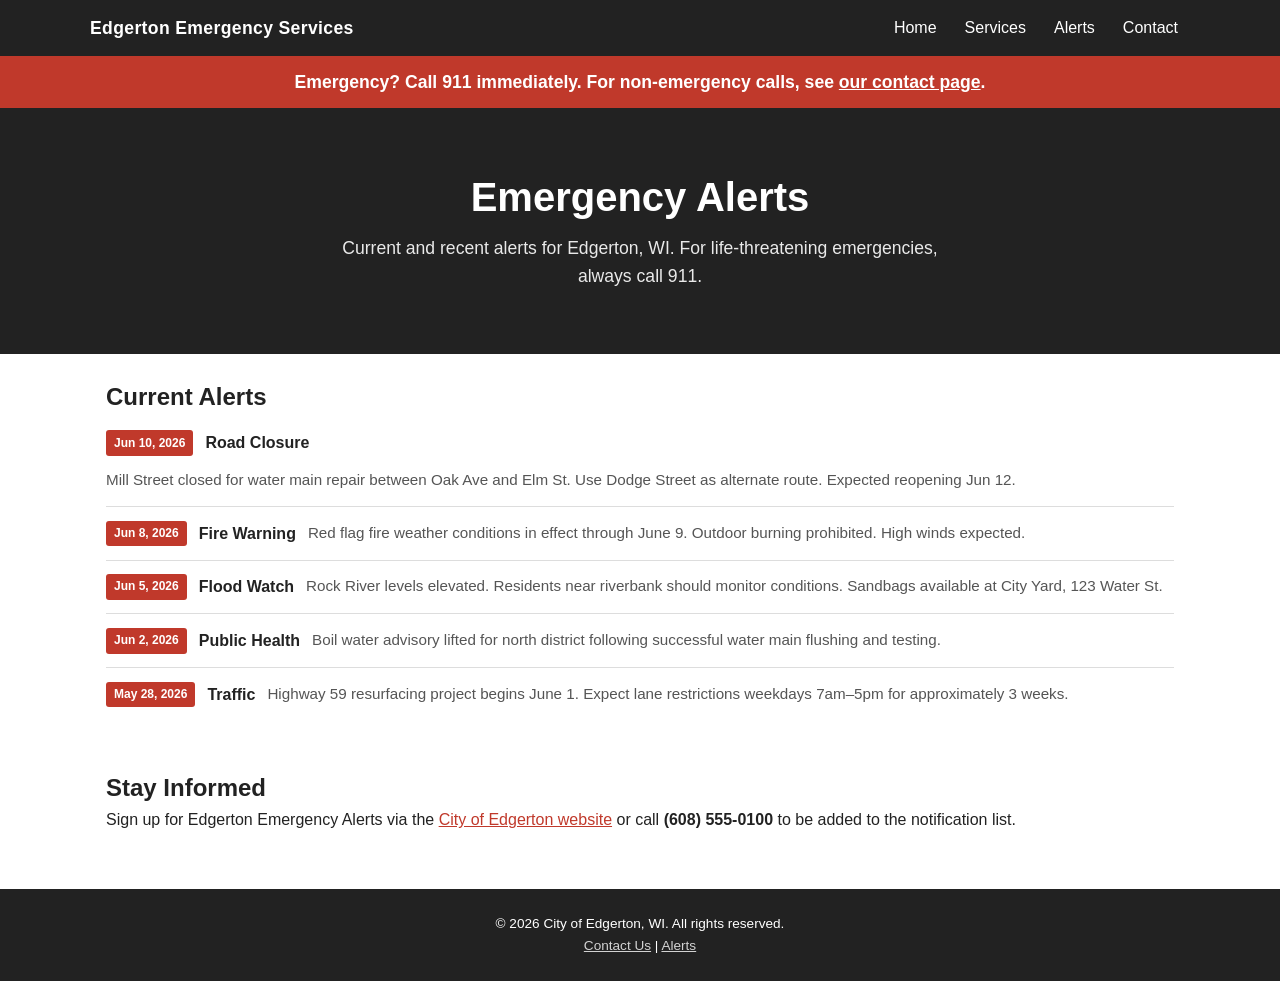
==== alerts.html @ 307ac77c "Add alerts.html https://claude.ai/code/session_01RPxwUhD2YEJxaaMHEUw5iV" ====
<!DOCTYPE html>
<html lang="en">
<head>
  <meta charset="UTF-8">
  <meta name="viewport" content="width=device-width, initial-scale=1.0">
  <title>Alerts | Edgerton Emergency Services</title>
  <link rel="stylesheet" href="css/style.css">
</head>
<body>
  <a class="skip-nav" href="#main-content">Skip to main content</a>

  <header class="site-header">
    <div class="header-inner">
      <div class="site-title">Edgerton Emergency Services</div>
      <button class="hamburger" aria-label="Open navigation menu" aria-expanded="false" aria-controls="site-nav">
        <span></span>
        <span></span>
        <span></span>
      </button>
      <nav id="site-nav" class="site-nav" aria-label="Main navigation">
        <ul>
          <li><a href="index.html">Home</a></li>
          <li><a href="services.html">Services</a></li>
          <li><a href="alerts.html" aria-current="page">Alerts</a></li>
          <li><a href="contact.html">Contact</a></li>
        </ul>
      </nav>
    </div>
  </header>

  <div class="emergency-banner" role="alert">
    <strong>Emergency? Call 911 immediately.</strong> For non-emergency calls, see <a href="contact.html">our contact page</a>.
  </div>

  <main id="main-content">
    <section class="hero" aria-labelledby="hero-heading">
      <h1 id="hero-heading">Emergency Alerts</h1>
      <p>Current and recent alerts for Edgerton, WI. For life-threatening emergencies, always call 911.</p>
    </section>

    <section class="page-section" aria-labelledby="alerts-heading">
      <h2 id="alerts-heading">Current Alerts</h2>
      <ul class="alert-list" aria-label="Emergency alerts">
        <li class="alert-item">
          <span class="alert-date">Jun 10, 2026</span>
          <span class="alert-type">Road Closure</span>
          <span class="alert-desc">Mill Street closed for water main repair between Oak Ave and Elm St. Use Dodge Street as alternate route. Expected reopening Jun 12.</span>
        </li>
        <li class="alert-item">
          <span class="alert-date">Jun 8, 2026</span>
          <span class="alert-type">Fire Warning</span>
          <span class="alert-desc">Red flag fire weather conditions in effect through June 9. Outdoor burning prohibited. High winds expected.</span>
        </li>
        <li class="alert-item">
          <span class="alert-date">Jun 5, 2026</span>
          <span class="alert-type">Flood Watch</span>
          <span class="alert-desc">Rock River levels elevated. Residents near riverbank should monitor conditions. Sandbags available at City Yard, 123 Water St.</span>
        </li>
        <li class="alert-item">
          <span class="alert-date">Jun 2, 2026</span>
          <span class="alert-type">Public Health</span>
          <span class="alert-desc">Boil water advisory lifted for north district following successful water main flushing and testing.</span>
        </li>
        <li class="alert-item">
          <span class="alert-date">May 28, 2026</span>
          <span class="alert-type">Traffic</span>
          <span class="alert-desc">Highway 59 resurfacing project begins June 1. Expect lane restrictions weekdays 7am–5pm for approximately 3 weeks.</span>
        </li>
      </ul>
    </section>

    <section class="page-section" aria-labelledby="subscribe-heading">
      <h2 id="subscribe-heading">Stay Informed</h2>
      <p>Sign up for Edgerton Emergency Alerts via the <a href="https://www.cityofedgerton.com" rel="noopener noreferrer">City of Edgerton website</a> or call <strong>(608) 555-0100</strong> to be added to the notification list.</p>
    </section>
  </main>

  <footer class="site-footer">
    <p>© 2026 City of Edgerton, WI. All rights reserved.</p>
    <p><a href="contact.html">Contact Us</a> | <a href="alerts.html">Alerts</a></p>
  </footer>

  <script src="js/main.js"></script>
</body>
</html>
---- css/style.css ----
/* =========================================================
   Edgerton Emergency Services — Main Stylesheet
   Mobile-first, no build tools, vanilla CSS
   ========================================================= */

/* ----- CSS Custom Properties ----- */
:root {
  --red:    #C0392B;
  --white:  #fff;
  --dark:   #222;
  --gray:   #555;
  --light:  #f5f5f5;
  --border: #ddd;
}

/* ----- CSS Reset ----- */
*,
*::before,
*::after {
  box-sizing: border-box;
  margin: 0;
  padding: 0;
}

/* ----- Base Typography ----- */
html {
  font-size: 16px;
}

body {
  font-family: -apple-system, BlinkMacSystemFont, "Segoe UI", Roboto,
    Oxygen, Ubuntu, Cantarell, "Open Sans", "Helvetica Neue", sans-serif;
  color: var(--dark);
  background: var(--white);
  line-height: 1.6;
}

img {
  max-width: 100%;
  height: auto;
  display: block;
}

a {
  color: var(--red);
}

a:hover {
  color: var(--dark);
}

/* ----- Skip Navigation ----- */
.skip-nav {
  position: absolute;
  left: -9999px;
  top: auto;
  width: 1px;
  height: 1px;
  overflow: hidden;
  z-index: -999;
}

.skip-nav:focus {
  position: static;
  width: auto;
  height: auto;
  overflow: visible;
  z-index: 9999;
  display: block;
  padding: 0.5rem 1rem;
  background: var(--red);
  color: var(--white);
  text-decoration: none;
  font-weight: bold;
}

/* ----- Screen-reader Only Utility ----- */
.sr-only {
  position: absolute;
  width: 1px;
  height: 1px;
  padding: 0;
  margin: -1px;
  overflow: hidden;
  clip: rect(0, 0, 0, 0);
  white-space: nowrap;
  border: 0;
}

/* ----- Site Header ----- */
.site-header {
  background: var(--dark);
  color: var(--white);
  padding: 0 1rem;
  position: relative;
}

.header-inner {
  display: flex;
  align-items: center;
  justify-content: space-between;
  min-height: 56px;
  max-width: 1100px;
  margin: 0 auto;
}

.site-title {
  color: var(--white);
  text-decoration: none;
  font-size: 1.1rem;
  font-weight: 700;
  letter-spacing: 0.02em;
  flex-shrink: 0;
}

.site-title:hover {
  color: var(--white);
  opacity: 0.85;
}

/* ----- Hamburger Button (mobile only) ----- */
.hamburger {
  display: flex;
  flex-direction: column;
  justify-content: space-between;
  width: 28px;
  height: 20px;
  background: none;
  border: none;
  cursor: pointer;
  padding: 0;
  z-index: 10;
}

.hamburger span {
  display: block;
  width: 100%;
  height: 3px;
  background: var(--white);
  border-radius: 2px;
  transition: opacity 0.2s;
}

/* ----- Site Navigation ----- */
.site-nav {
  display: none; /* hidden by default on mobile */
  width: 100%;
  background: var(--dark);
}

.site-nav ul {
  list-style: none;
  display: flex;
  flex-direction: column;
  padding: 0.5rem 0 1rem;
}

.site-nav li a {
  display: block;
  color: var(--white);
  text-decoration: none;
  padding: 0.6rem 1rem;
  font-size: 1rem;
}

.site-nav li a:hover {
  text-decoration: underline;
  color: var(--white);
}

/* Mobile nav open state */
.site-header.nav-open .site-nav {
  display: block;
}

/* ----- 911 Emergency Banner ----- */
.emergency-banner {
  background: var(--red);
  color: var(--white);
  text-align: center;
  font-size: 1.1rem;
  padding: 0.75rem;
  font-weight: 600;
}

.emergency-banner a {
  color: var(--white);
  font-weight: 700;
}

.emergency-banner a:hover {
  color: var(--white);
  opacity: 0.85;
}

/* ----- Hero Section ----- */
.hero {
  background: var(--dark);
  color: var(--white);
  text-align: center;
  padding: 4rem 1rem;
}

.hero h1 {
  font-size: 1.8rem;
  margin-bottom: 0.75rem;
  line-height: 1.25;
}

.hero p {
  font-size: 1.05rem;
  max-width: 640px;
  margin: 0 auto;
  opacity: 0.9;
}

/* ----- Page Sections ----- */
.page-section {
  max-width: 1100px;
  margin: 0 auto;
  padding: 1.5rem 1rem;
}

.section-title {
  font-size: 1.4rem;
  margin-bottom: 1rem;
  color: var(--dark);
  border-bottom: 3px solid var(--red);
  padding-bottom: 0.4rem;
  display: inline-block;
}

/* ----- Card Grid ----- */
.card-grid {
  display: grid;
  grid-template-columns: repeat(auto-fit, minmax(260px, 1fr));
  gap: 1.5rem;
  padding: 2rem 1rem;
}

/* ----- Service Cards ----- */
.card {
  background: var(--white);
  border: 1px solid var(--border);
  border-radius: 6px;
  padding: 1.5rem;
  box-shadow: 0 2px 6px rgba(0, 0, 0, 0.07);
}

.card h2,
.card h3 {
  font-size: 1.1rem;
  margin-bottom: 0.5rem;
  color: var(--dark);
}

.card p {
  color: var(--gray);
  font-size: 0.95rem;
}

.card a {
  display: inline-block;
  margin-top: 0.75rem;
  color: var(--red);
  font-weight: 600;
  text-decoration: none;
}

.card a:hover {
  text-decoration: underline;
}

/* ----- Alert List ----- */
.alert-list {
  list-style: none;
}

.alert-list li {
  display: flex;
  flex-wrap: wrap;
  align-items: flex-start;
  gap: 0.75rem;
  padding: 0.85rem 0;
  border-bottom: 1px solid var(--border);
}

.alert-list li:last-child {
  border-bottom: none;
}

.alert-date {
  background: var(--red);
  color: var(--white);
  font-size: 0.75rem;
  font-weight: 700;
  padding: 0.2rem 0.5rem;
  border-radius: 3px;
  white-space: nowrap;
  flex-shrink: 0;
}

.alert-type {
  font-weight: 700;
  color: var(--dark);
  flex-shrink: 0;
}

.alert-desc {
  color: var(--gray);
  font-size: 0.95rem;
}

/* ----- Contact Table ----- */
.table-scroll-wrapper {
  overflow-x: auto;
  width: 100%;
}

.contact-table {
  width: 100%;
  border-collapse: collapse;
  font-size: 0.95rem;
}

.contact-table th,
.contact-table td {
  text-align: left;
  padding: 0.65rem 0.85rem;
  border: 1px solid var(--border);
}

.contact-table th {
  background: var(--dark);
  color: var(--white);
  font-weight: 600;
}

.contact-table tbody tr:nth-child(even) {
  background: var(--light);
}

.contact-table tbody tr:hover {
  background: #e8e8e8;
}

/* ----- Footer ----- */
.site-footer {
  background: var(--dark);
  color: var(--white);
  text-align: center;
  padding: 1.5rem 1rem;
  font-size: 0.85rem;
  margin-top: 2rem;
}

.site-footer a {
  color: var(--white);
  opacity: 0.8;
}

.site-footer a:hover {
  opacity: 1;
  color: var(--white);
}

/* =========================================================
   Desktop Styles — min-width: 769px
   ========================================================= */
@media (min-width: 769px) {

  /* Hide hamburger on desktop */
  .hamburger {
    display: none;
  }

  /* Show nav as horizontal row */
  .site-nav {
    display: block;
    width: auto;
    background: transparent;
  }

  .site-nav ul {
    flex-direction: row;
    align-items: center;
    padding: 0;
    gap: 0.25rem;
  }

  .site-nav li a {
    padding: 0.5rem 0.75rem;
  }

  /* Hero heading larger on desktop */
  .hero h1 {
    font-size: 2.5rem;
  }

  .hero p {
    font-size: 1.1rem;
  }

}
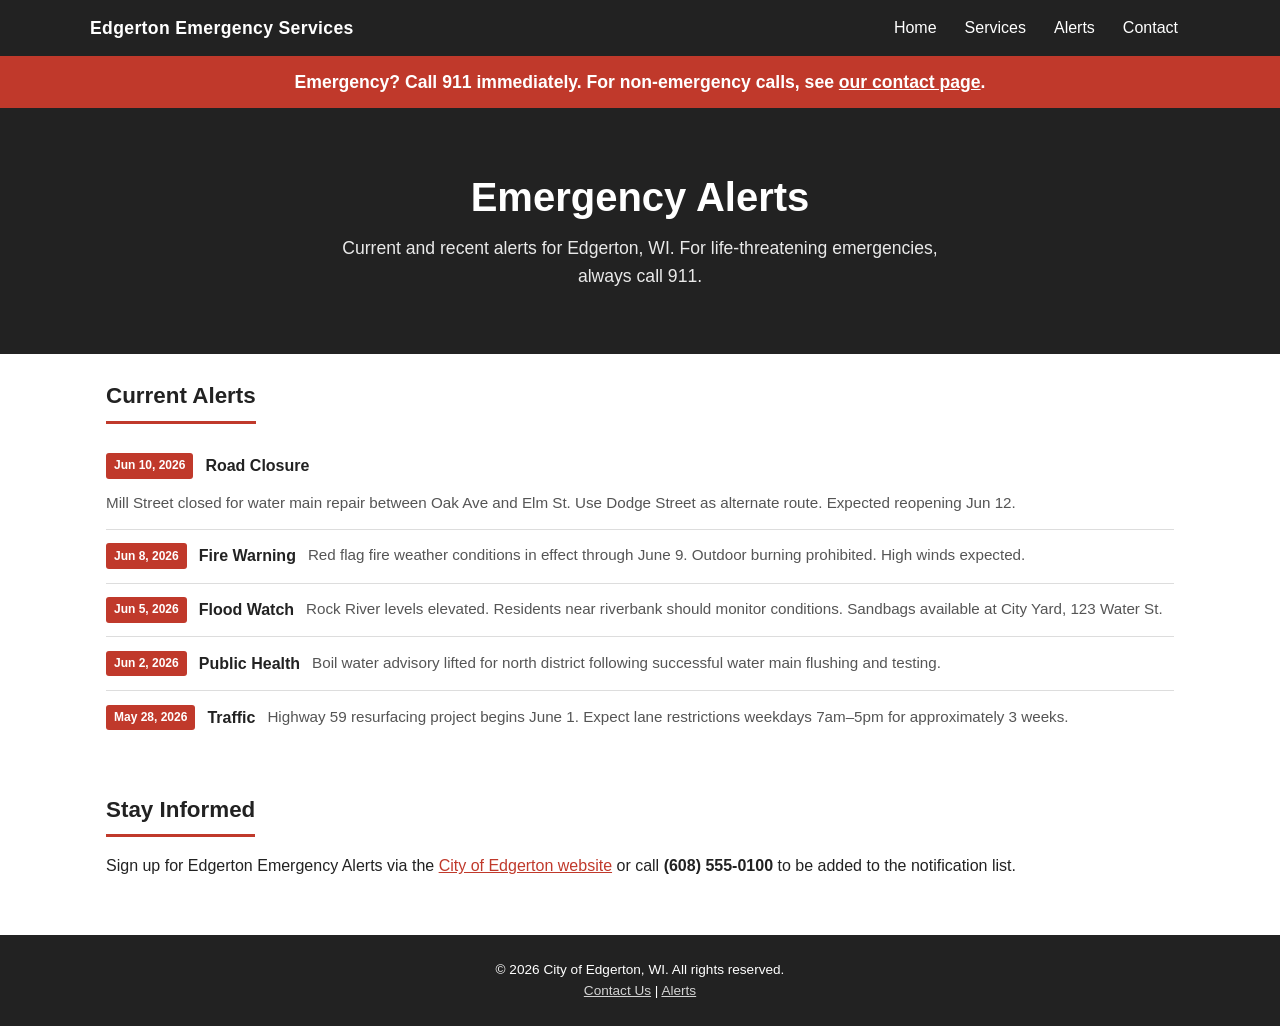
==== commit ec18f72e: "Fix role=alert on static banner and apply section-title styling" ====
--- a/alerts.html
+++ b/alerts.html
@@ -28,7 +28,7 @@
     </div>
   </header>
 
-  <div class="emergency-banner" role="alert">
+  <div class="emergency-banner" role="note">
     <strong>Emergency? Call 911 immediately.</strong> For non-emergency calls, see <a href="contact.html">our contact page</a>.
   </div>
 
@@ -39,7 +39,7 @@
     </section>
 
     <section class="page-section" aria-labelledby="alerts-heading">
-      <h2 id="alerts-heading">Current Alerts</h2>
+      <h2 id="alerts-heading" class="section-title">Current Alerts</h2>
       <ul class="alert-list" aria-label="Emergency alerts">
         <li class="alert-item">
           <span class="alert-date">Jun 10, 2026</span>
@@ -70,7 +70,7 @@
     </section>
 
     <section class="page-section" aria-labelledby="subscribe-heading">
-      <h2 id="subscribe-heading">Stay Informed</h2>
+      <h2 id="subscribe-heading" class="section-title">Stay Informed</h2>
       <p>Sign up for Edgerton Emergency Alerts via the <a href="https://www.cityofedgerton.com" rel="noopener noreferrer">City of Edgerton website</a> or call <strong>(608) 555-0100</strong> to be added to the notification list.</p>
     </section>
   </main>
